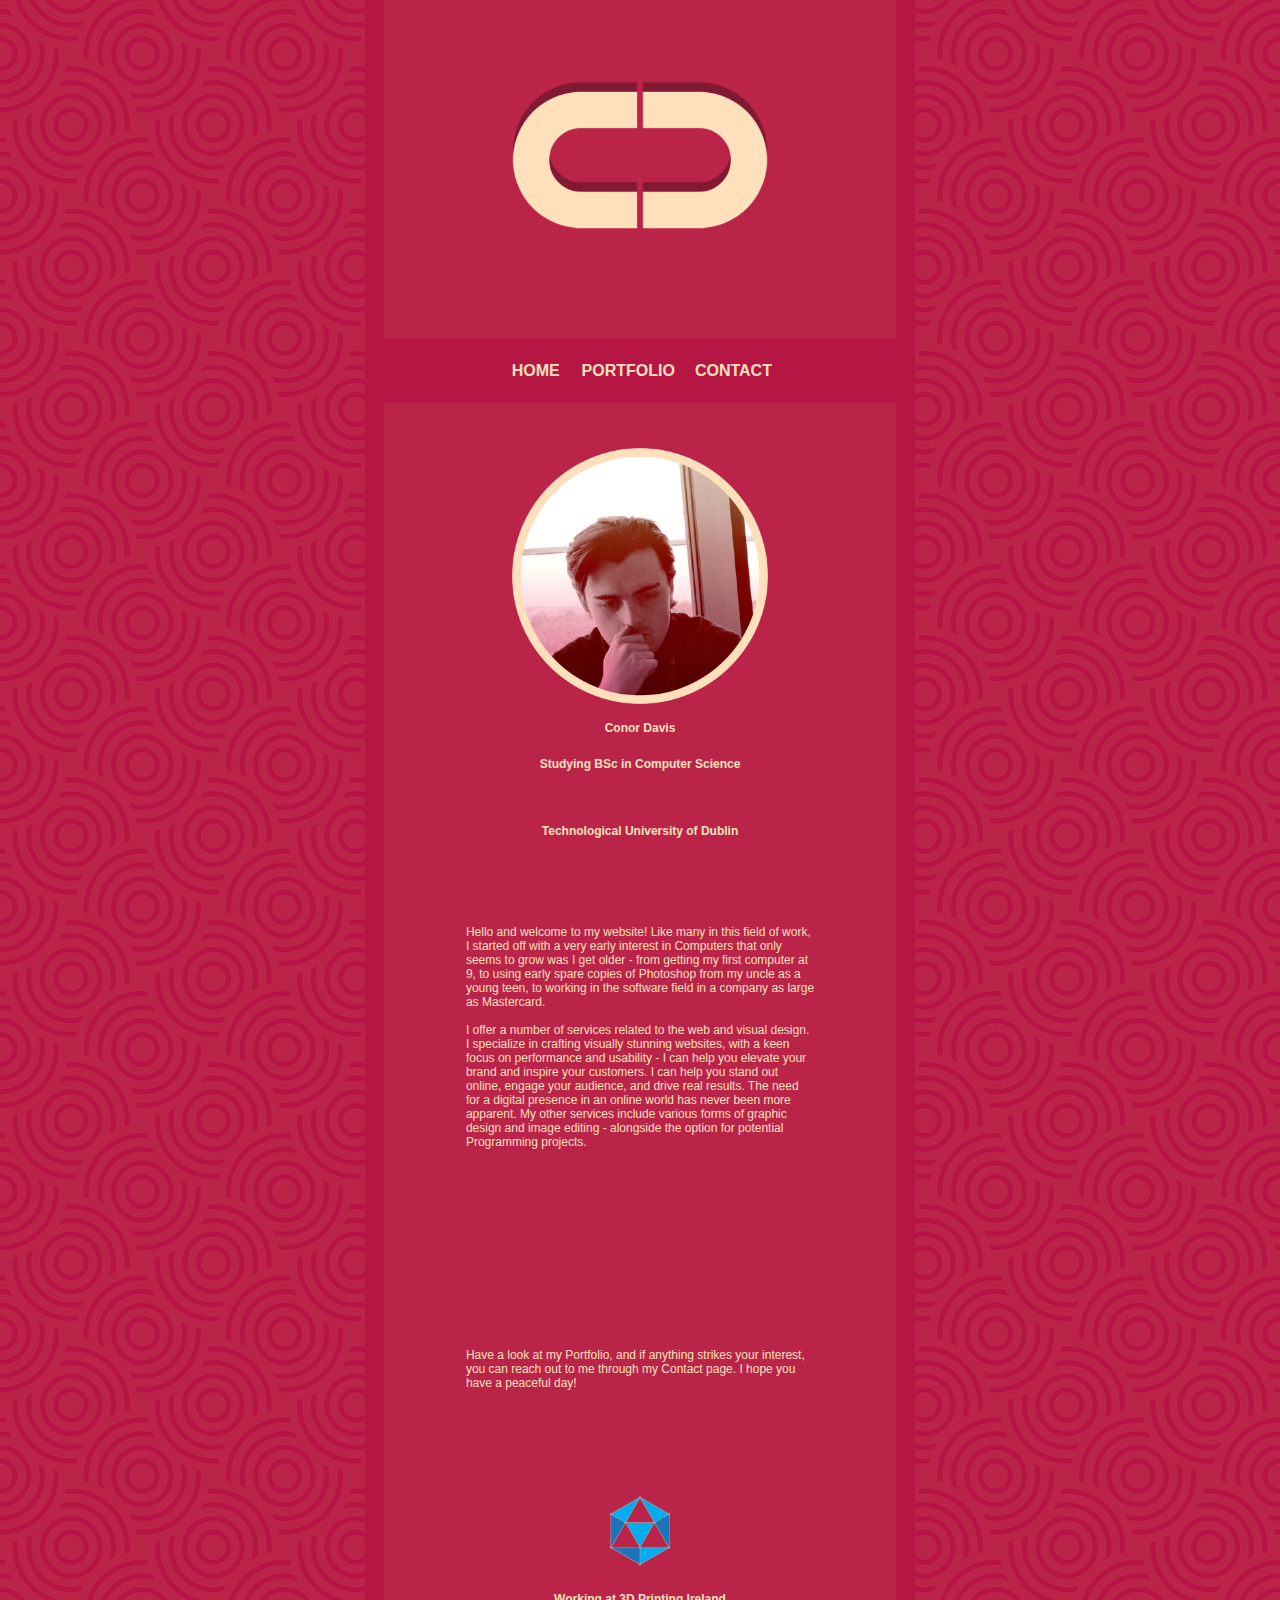
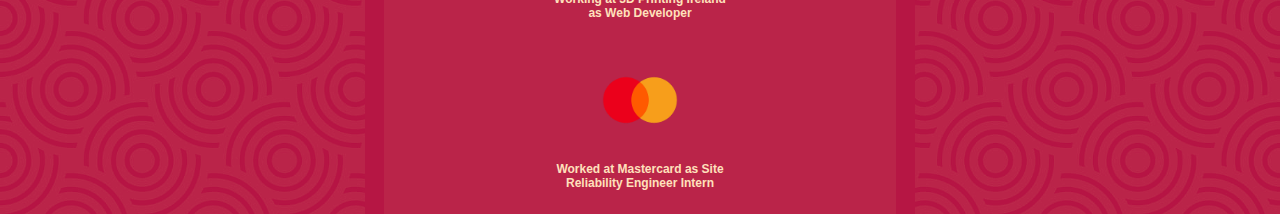
==== index.html @ d5c48a50 "Add files via upload" ====
<!DOCTYPE html>
<!-- English -->
<html lang="en">
<head>
  <!-- Settings -->
  <meta charset="UTF-8">
  <meta name="viewport" content="width=device-width, initial-scale=1.0">
  <link rel="stylesheet" href="settings/styling.css">
  <title>Conor Davis - Web Work & Design</title>
</head>
<body>
  <!-- Main Section -->
  <div class="container">
    <!-- Website Wide -->
    <!-- Logo -->
    <div class="logo"><img src="files/logo.png" alt="image"></div>
    <!-- Menu -->
    <div class="menu">
      <!-- index.html -->
      <h2><a href="index.html">HOME</a></h2>
      <!-- portfolio.html -->
      <h2><a href="portfolio.html">PORTFOLIO</a></h2>
      <!-- contact.html-->
      <h2><a href="contact.html">CONTACT</a></h2>
    </div>
    <!-- Page Specific-->
    <!-- Personal Image & Blurb -->
    <div id="intro">
      <img src="files/personal-photo.png" alt="image">
      <h3>Conor Davis</h3>
      <h3>Studying BSc in Computer Science</h3><br><h3>Technological University of Dublin</h3>
      <p>Hello and welcome to my website! Like many in this field of work, I started off with a very early interest in Computers that only seems to grow was I get older - from getting my first computer at 9, to using early spare copies of Photoshop from my uncle as a young teen, to working in the software field in a company as large as Mastercard.<br><br>I offer a number of services related to the web and visual design. I specialize in crafting visually stunning websites, with a keen focus on performance and usability - I can help you elevate your brand and inspire your customers. I can help you stand out online, engage your audience, and drive real results. The need for a digital presence in an online world has never been more apparent. My other services include various forms of graphic design and image editing - alongside the option for potential Programming projects.</p>
      <br><br><p>Have a look at my Portfolio, and if anything strikes your interest, you can reach out to me through my Contact page. I hope you have a peaceful day!</p>
    </div>
    <!-- Current Work Experience -->
    <div id="workexp">
      <img src="files/3dprint.png" alt="image">
      <h3>Working at 3D Printing Ireland as Web Developer</h3>
      <br>
      <img src="files/mastercard.png" alt="image">
      <h3>Worked at Mastercard as Site Reliability Engineer Intern</h3>
    </div>
  </div>
  <!-- Section Ended -->
</body>
</html>
---- settings/styling.css ----
/* GLOBAL STYLING */
/* General */
body {
    font-family: 'Trebuchet MS', sans-serif;
    margin: 0;
    padding: 0;
    min-width:100vw;
    min-height:100vh;
    background-image: url("../files/background.png");
    background: repeat center/100% url("../files/background.png");
}
/* Main Container */
.container {
    max-width: 40%;
    min-height: 100%;
    margin: auto;
    background-color: #ba2449;
    border-left:1.5vw solid #b61644;
    border-right:1.5vw solid #b61644;
}
/* CD Logo */
.logo img {
    display: block;
    max-width: 25vw;
    margin-left: auto;
    margin-right: auto;
    text-align: center;
}
/* Navigation Bar */
.menu {
    display: flex;              
    justify-content: center;    
    align-items: center;    
    margin-bottom: 2vh;  
    margin-top: 2vh; 
    width: 100%; 
    background-color: #b61644;
}
/* Header 1 */
h1 {
    font-size: 2em;
    text-align: center;
    padding: 3%;
    color: #ffe0bc;
}
/* Header 2 */
h2 {
    font-size: 1em;
    text-align: center;
    padding: 2%;
    color: #ffe0bc;
}
/* Header 3 */
h3 {
    font-size: 0.75em;
    text-align: center;
    padding: 1%;
    color: #ffe0bc;
}
/* Paragraph */
p {
    font-family: 'Trebuchet MS', sans-serif;
    font-size: 0.75em;
    text-align: left;
    margin: 8%;
    padding: 8%;
    color: #ffe0bc;
}
/* Links */
a {
    text-align: center;
    margin-left: 3%;
    margin-right: 3%;
    text-decoration: none;
    color: #ffe0bc;
}
/* Link Formatting */
a:link {
    text-decoration: none;
    color: #ffe0bc;
}
/* Link Visited */
a:visited {
    text-decoration: none;
    color: #ffe0bc;
}
/* Link Hovering */
a:hover {
    text-decoration: none;
    color: #e91c56;
}
/* Link Active */
a:active {
    text-decoration: none;
    color: #b61644;
}
/* Page Specific */
/* index.html */
/* Introduction */
#intro {
    margin-top: 5vh;
    display: block;
    margin-left: auto;
    margin-right: auto;
    text-align: center;
}
/* Personal Photo */
#intro img {
    text-align: left;
    display: block;
    width: 20vw;
    margin-left: auto;
    margin-right: auto;
}
/* Work Experience */
#workexp {
    display: block;
    width: 15vw;
    margin-left: auto;
    margin-right: auto;
    text-align: center;
    padding: 2%;
}
/* Work Experience Logos */
#workexp img {
    display: block;
    width: 50%;
    margin-left: auto;
    margin-right: auto;
    text-align: center;
}
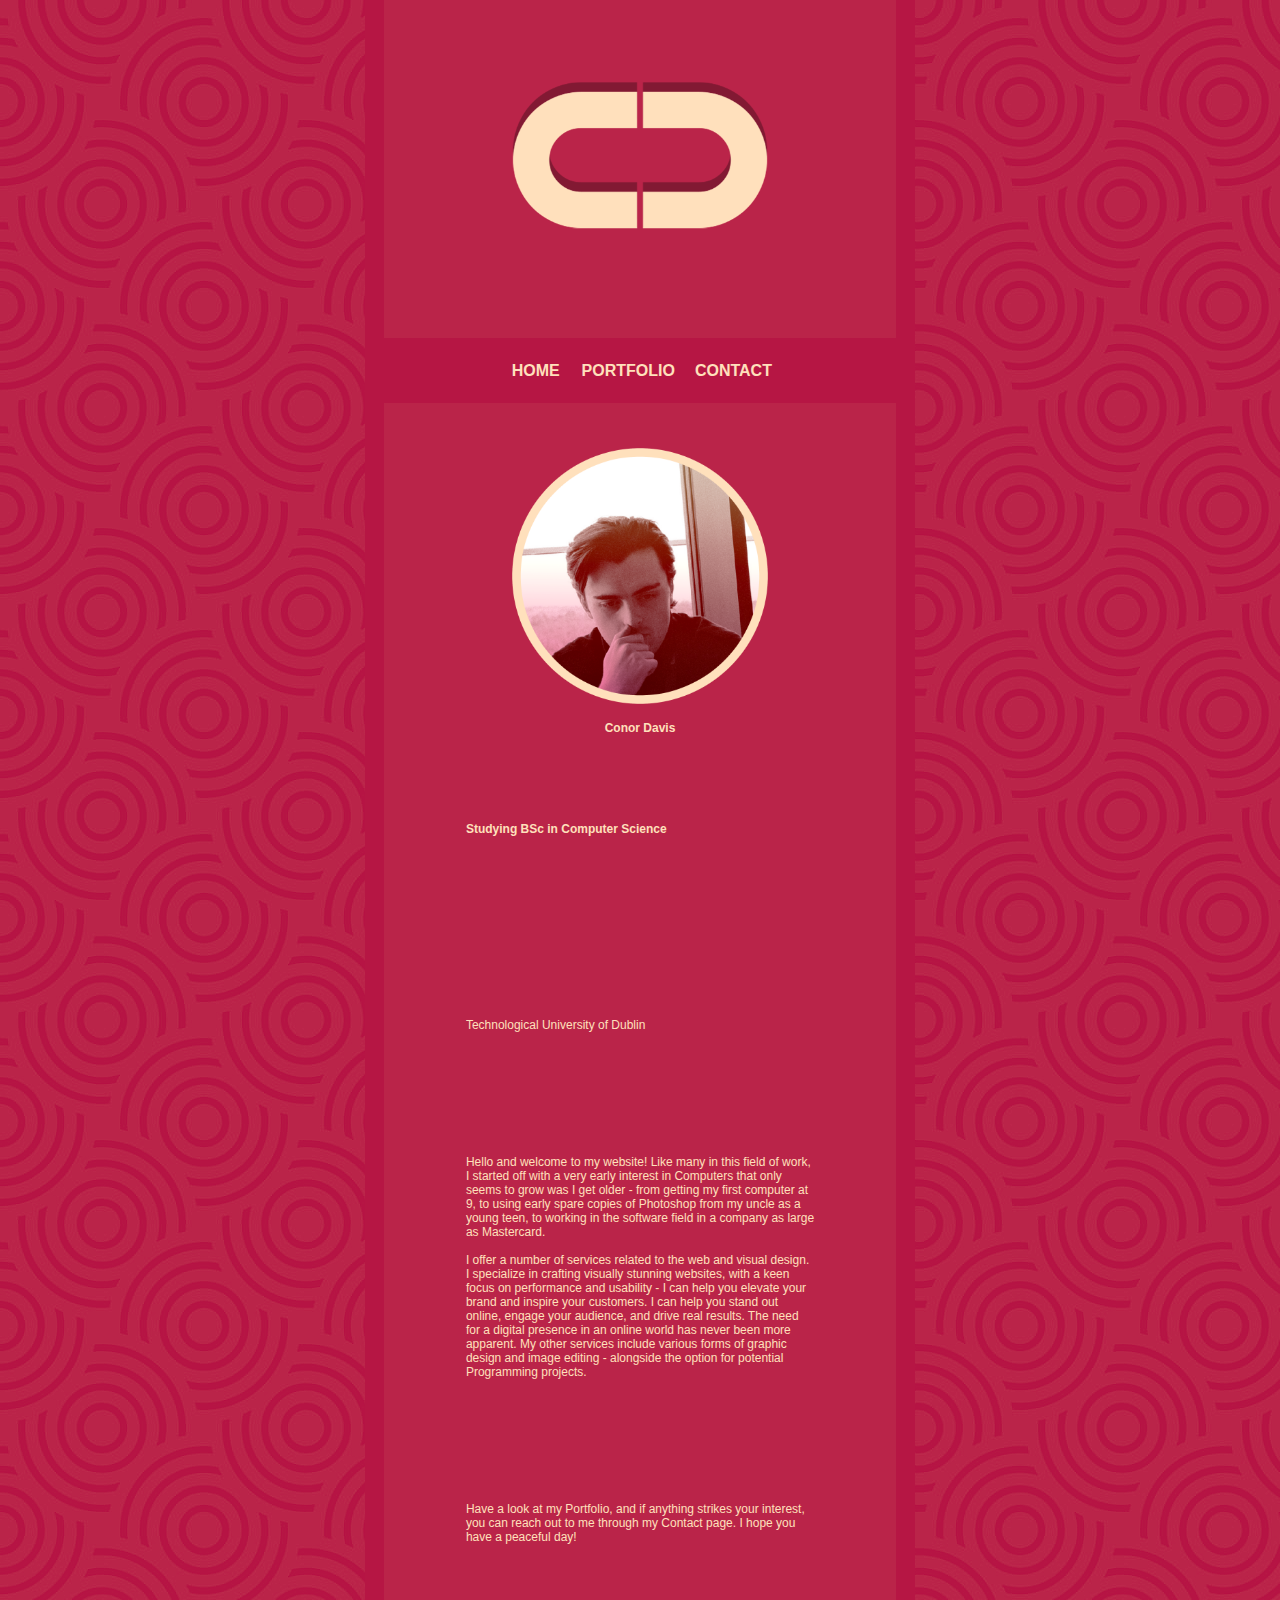
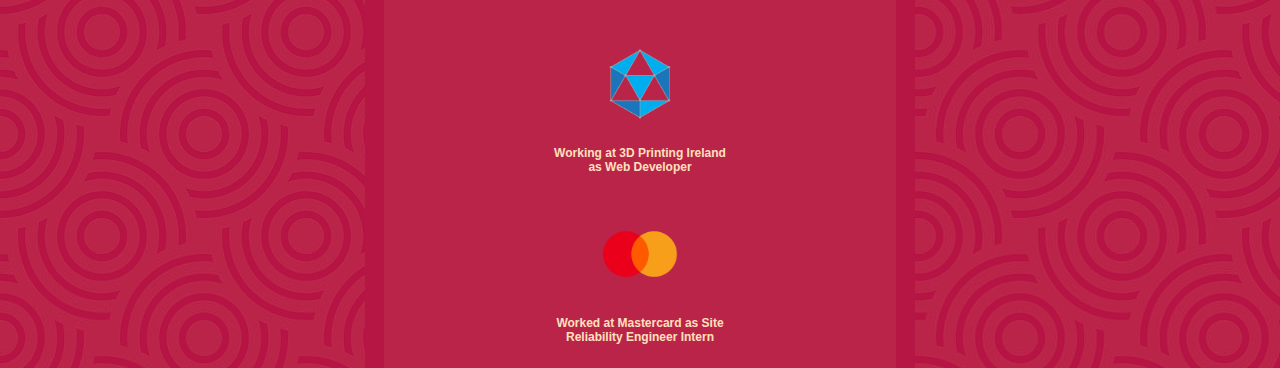
==== commit cfe6182c: "Add files via upload" ====
--- a/index.html
+++ b/index.html
@@ -28,9 +28,9 @@
     <div id="intro">
       <img src="files/personal-photo.png" alt="image">
       <h3>Conor Davis</h3>
-      <h3>Studying BSc in Computer Science</h3><br><h3>Technological University of Dublin</h3>
+      <b><p>Studying BSc in Computer Science</p></b><br><p>Technological University of Dublin</p>
       <p>Hello and welcome to my website! Like many in this field of work, I started off with a very early interest in Computers that only seems to grow was I get older - from getting my first computer at 9, to using early spare copies of Photoshop from my uncle as a young teen, to working in the software field in a company as large as Mastercard.<br><br>I offer a number of services related to the web and visual design. I specialize in crafting visually stunning websites, with a keen focus on performance and usability - I can help you elevate your brand and inspire your customers. I can help you stand out online, engage your audience, and drive real results. The need for a digital presence in an online world has never been more apparent. My other services include various forms of graphic design and image editing - alongside the option for potential Programming projects.</p>
-      <br><br><p>Have a look at my Portfolio, and if anything strikes your interest, you can reach out to me through my Contact page. I hope you have a peaceful day!</p>
+      <p>Have a look at my Portfolio, and if anything strikes your interest, you can reach out to me through my Contact page. I hope you have a peaceful day!</p>
     </div>
     <!-- Current Work Experience -->
     <div id="workexp">
--- a/settings/styling.css
+++ b/settings/styling.css
@@ -7,7 +7,7 @@
     min-width:100vw;
     min-height:100vh;
     background-image: url("../files/background.png");
-    background: repeat center/100% url("../files/background.png");
+    background-repeat: repeat;
 }
 /* Main Container */
 .container {
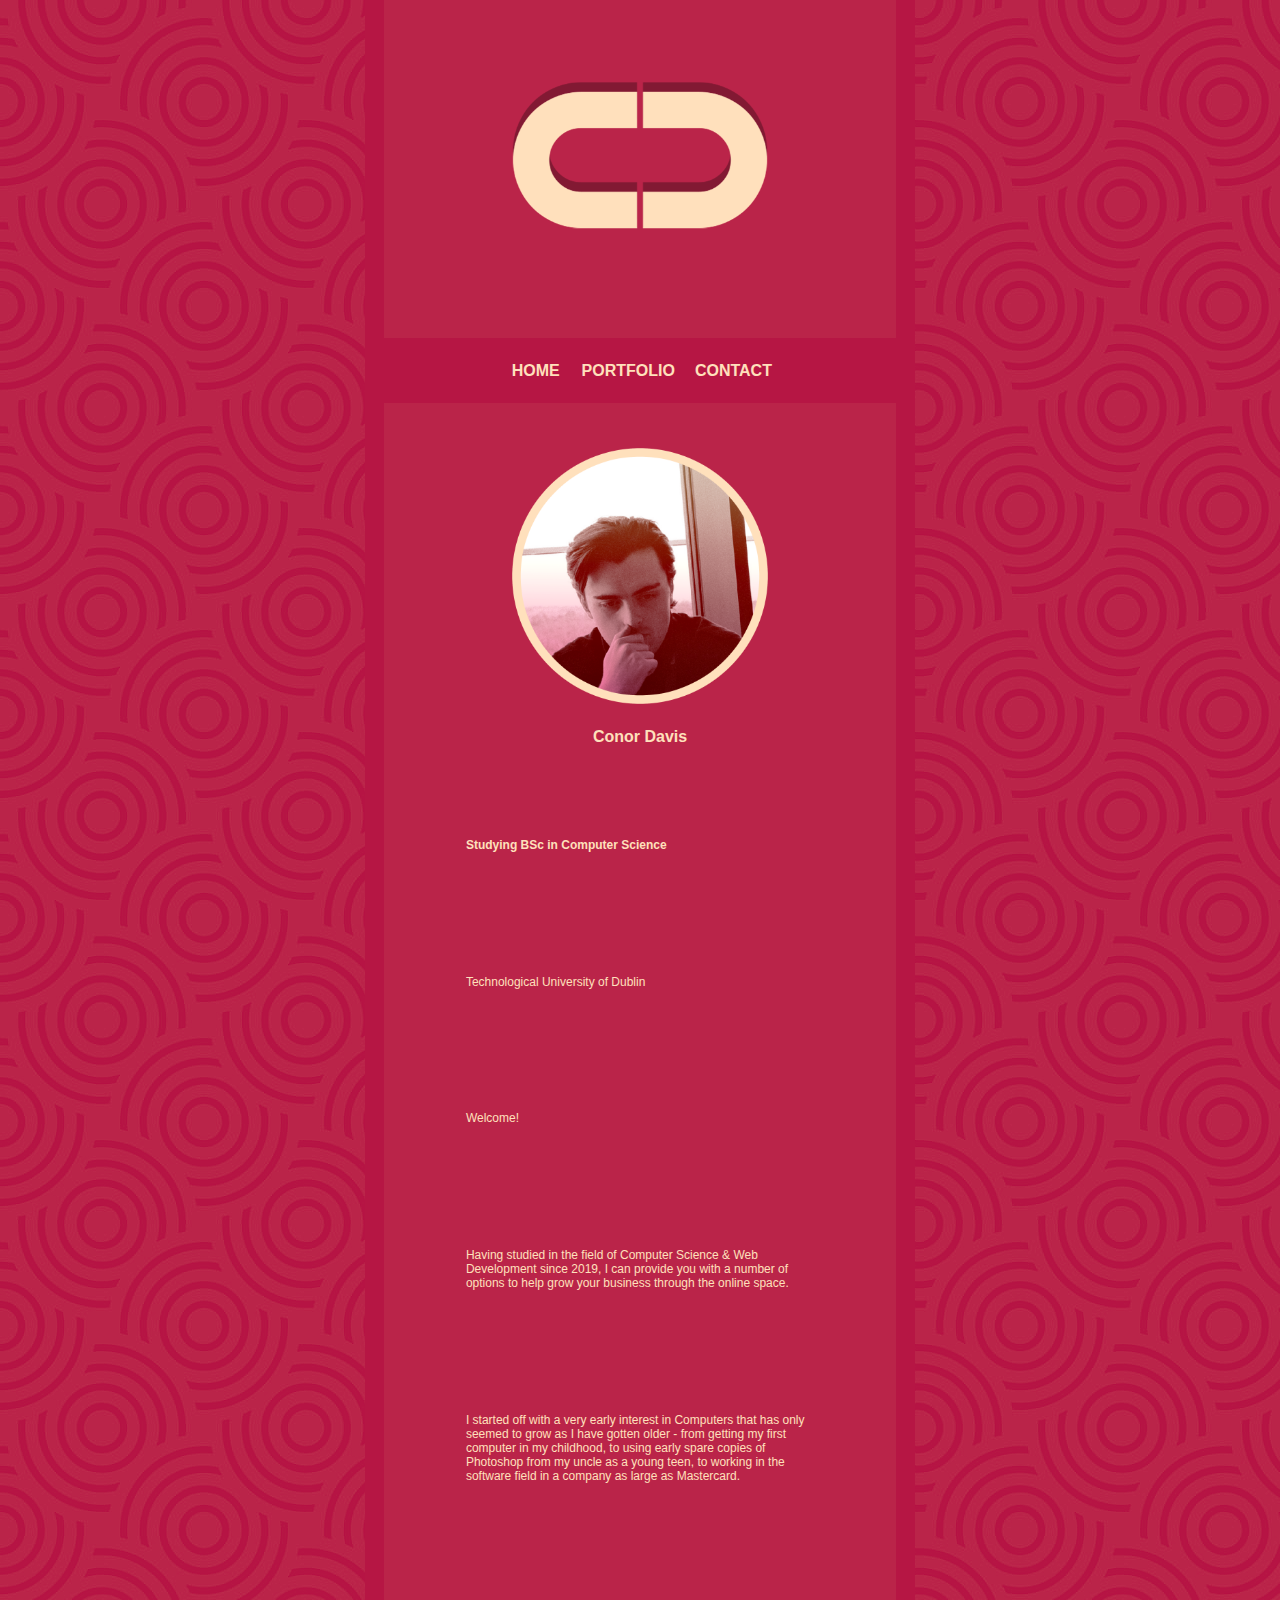
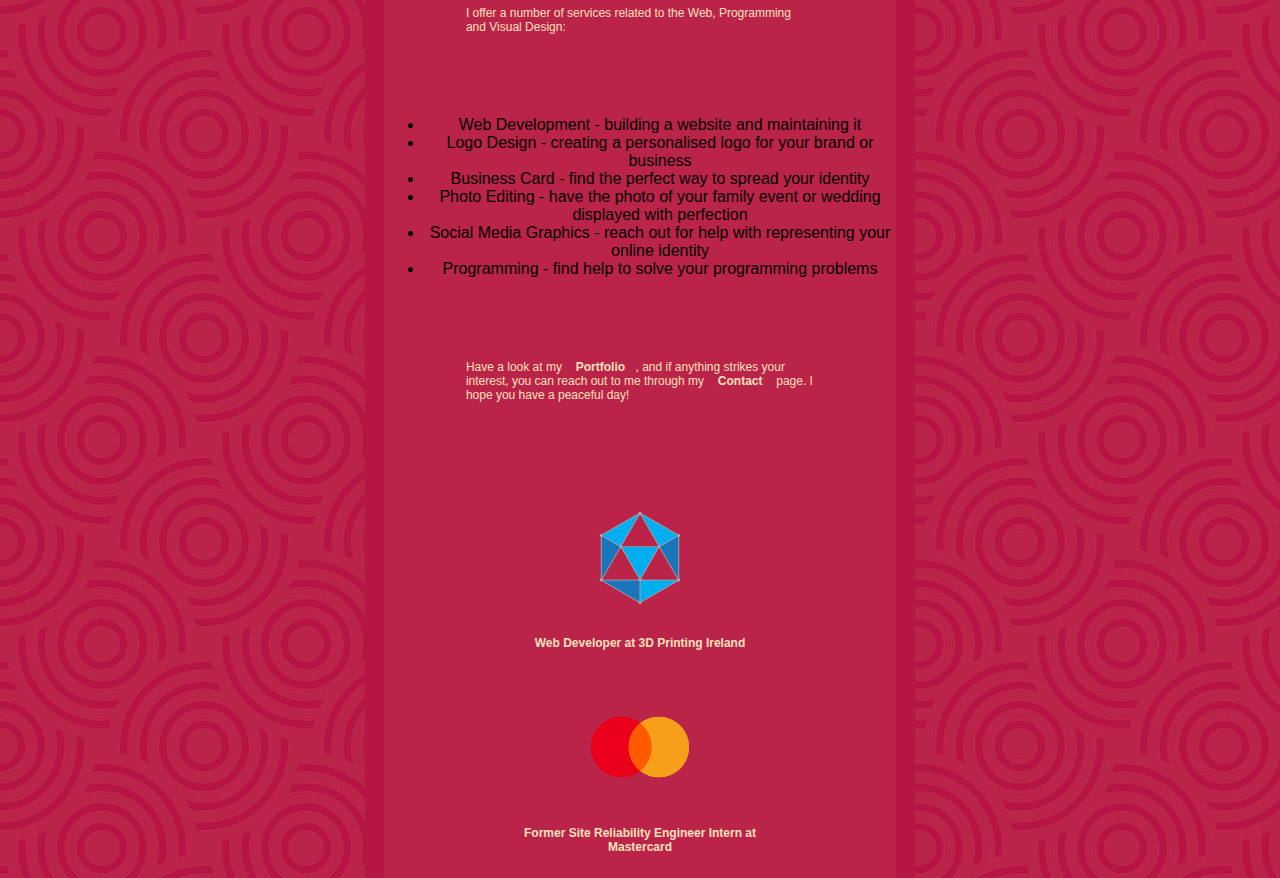
==== commit b59c4efb: "Add files via upload" ====
--- a/index.html
+++ b/index.html
@@ -27,18 +27,30 @@
     <!-- Personal Image & Blurb -->
     <div id="intro">
       <img src="files/personal-photo.png" alt="image">
-      <h3>Conor Davis</h3>
-      <b><p>Studying BSc in Computer Science</p></b><br><p>Technological University of Dublin</p>
-      <p>Hello and welcome to my website! Like many in this field of work, I started off with a very early interest in Computers that only seems to grow was I get older - from getting my first computer at 9, to using early spare copies of Photoshop from my uncle as a young teen, to working in the software field in a company as large as Mastercard.<br><br>I offer a number of services related to the web and visual design. I specialize in crafting visually stunning websites, with a keen focus on performance and usability - I can help you elevate your brand and inspire your customers. I can help you stand out online, engage your audience, and drive real results. The need for a digital presence in an online world has never been more apparent. My other services include various forms of graphic design and image editing - alongside the option for potential Programming projects.</p>
-      <p>Have a look at my Portfolio, and if anything strikes your interest, you can reach out to me through my Contact page. I hope you have a peaceful day!</p>
+      <h2>Conor Davis</h2>
+      <p><b>Studying BSc in Computer Science</b></p>
+      <p>Technological University of Dublin</p>
+      <p>Welcome!</p>
+      <p>Having studied in the field of Computer Science & Web Development since 2019, I can provide you with a number of options to help grow your business through the online space.</p>
+      <p>I started off with a very early interest in Computers that has only seemed to grow as I have gotten older - from getting my first computer in my childhood, to using early spare copies of Photoshop from my uncle as a young teen, to working in the software field in a company as large as Mastercard.</p>
+      <p>I offer a number of services related to the Web, Programming and Visual Design:</p>
+      <ul>
+        <li>Web Development - building a website and maintaining it</li>
+        <li>Logo Design - creating a personalised logo for your brand or business</li>
+        <li>Business Card - find the perfect way to spread your identity</li>
+        <li>Photo Editing - have the photo of your family event or wedding displayed with perfection</li>
+        <li>Social Media Graphics - reach out for help with representing your online identity</li>
+        <li>Programming - find help to solve your programming problems</li>
+      </ul>
+      <p>Have a look at my <a href="portfolio.html"><b>Portfolio</b></a>, and if anything strikes your interest, you can reach out to me through my <a href="contact.html"><b>Contact</b></a> page. I hope you have a peaceful day!</p>
     </div>
     <!-- Current Work Experience -->
     <div id="workexp">
       <img src="files/3dprint.png" alt="image">
-      <h3>Working at 3D Printing Ireland as Web Developer</h3>
+      <h3>Web Developer at <b>3D Printing Ireland</b></h3>
       <br>
       <img src="files/mastercard.png" alt="image">
-      <h3>Worked at Mastercard as Site Reliability Engineer Intern</h3>
+      <h3>Former Site Reliability Engineer Intern at <b>Mastercard</b></h3>
     </div>
   </div>
   <!-- Section Ended -->
--- a/settings/styling.css
+++ b/settings/styling.css
@@ -111,11 +111,12 @@
     width: 20vw;
     margin-left: auto;
     margin-right: auto;
+    margin-top: 3vh;
 }
 /* Work Experience */
 #workexp {
     display: block;
-    width: 15vw;
+    width: 20vw;
     margin-left: auto;
     margin-right: auto;
     text-align: center;
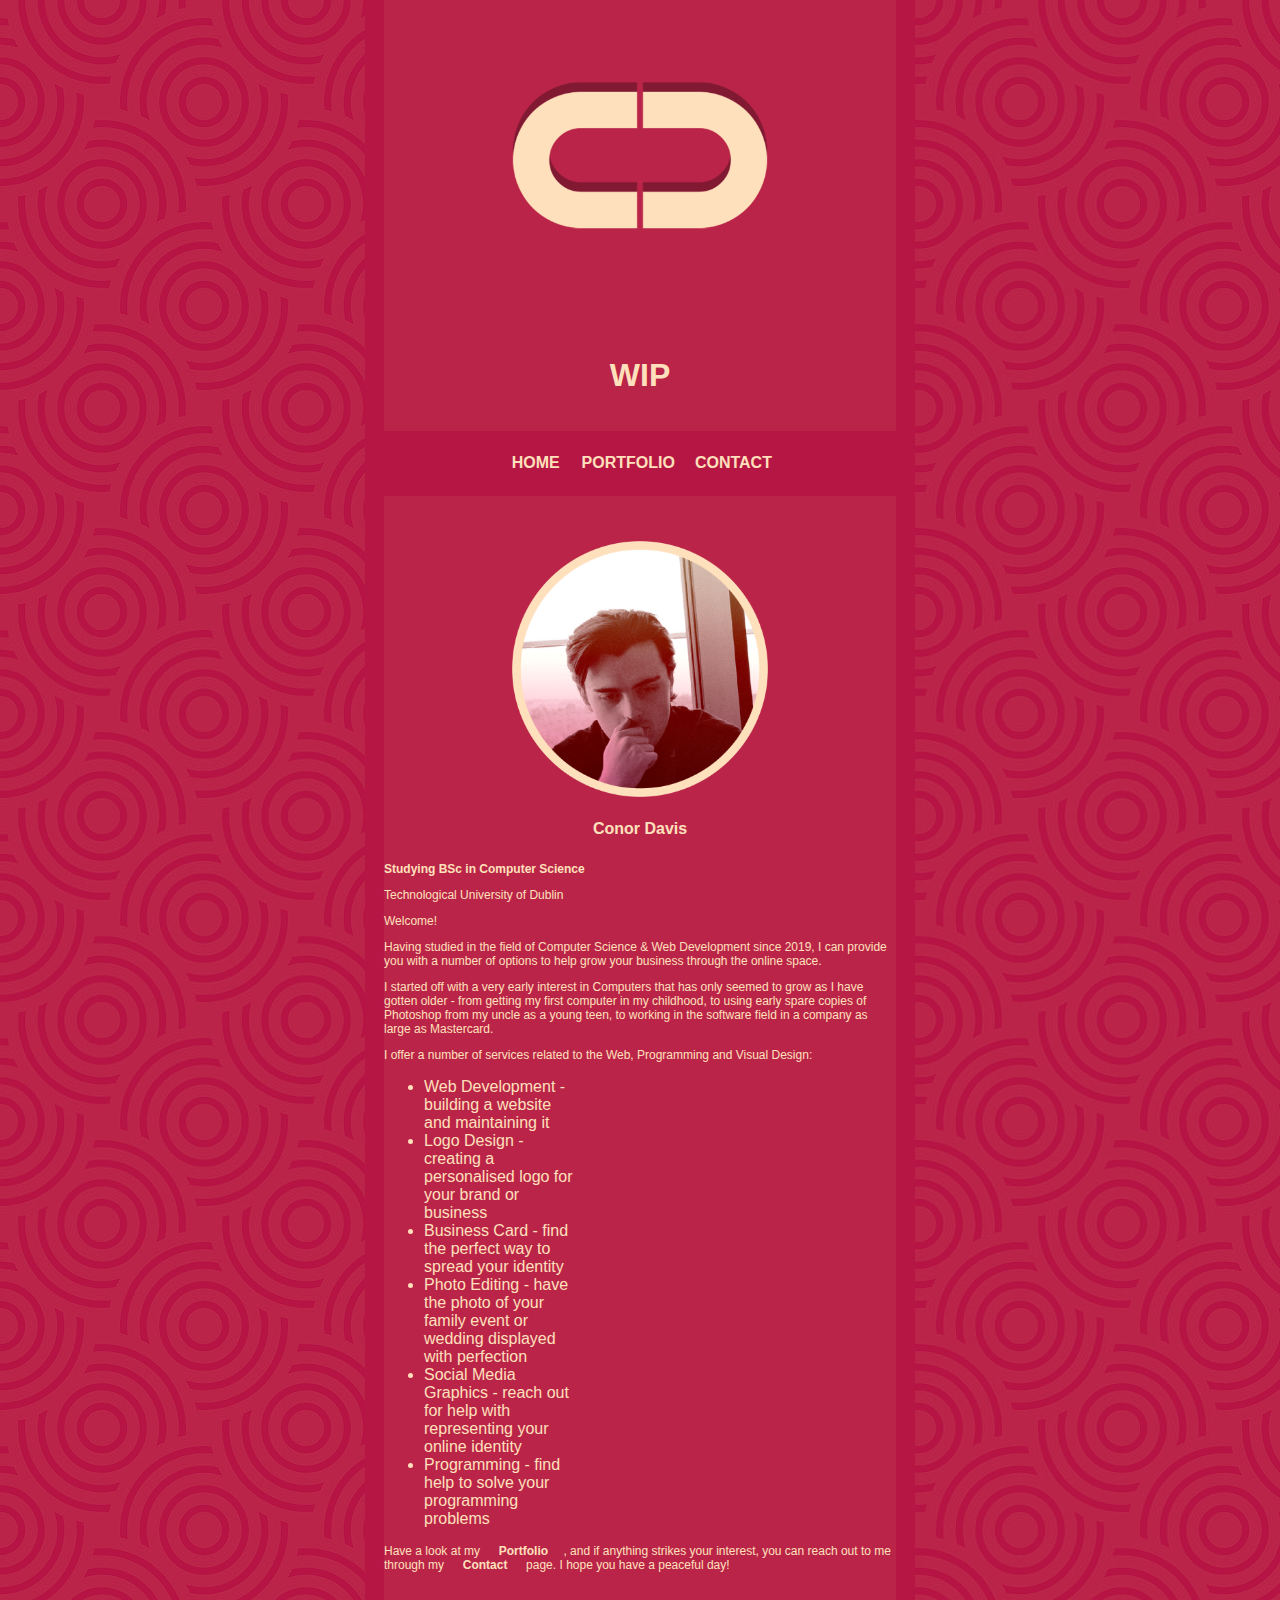
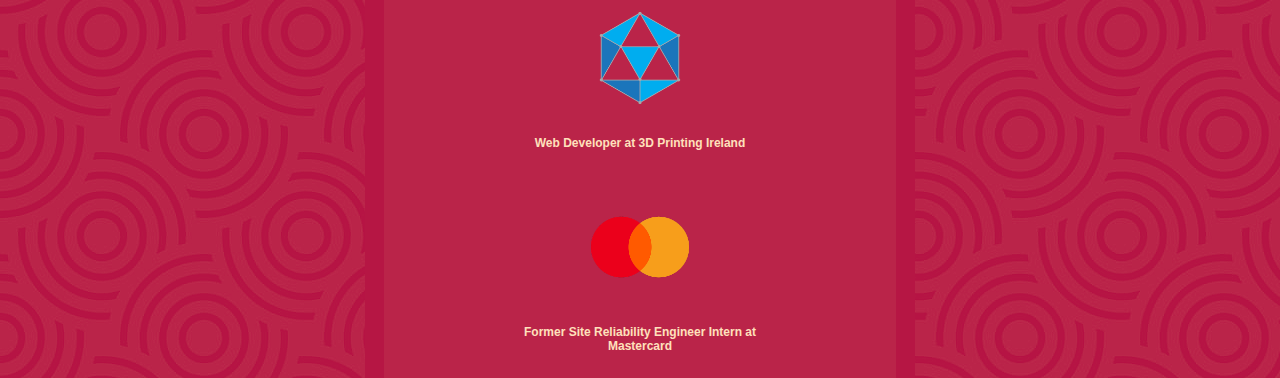
==== commit 7c281fcd: "Add files via upload" ====
--- a/index.html
+++ b/index.html
@@ -14,6 +14,7 @@
     <!-- Website Wide -->
     <!-- Logo -->
     <div class="logo"><img src="files/logo.png" alt="image"></div>
+    <h1>WIP</h1>
     <!-- Menu -->
     <div class="menu">
       <!-- index.html -->
--- a/settings/styling.css
+++ b/settings/styling.css
@@ -62,8 +62,15 @@
     font-family: 'Trebuchet MS', sans-serif;
     font-size: 0.75em;
     text-align: left;
-    margin: 8%;
-    padding: 8%;
+    color: #ffe0bc;
+}
+ul {
+    text-align: left;
+    color: #ffe0bc;
+    max-width: 30%;
+}
+li {
+    text-align: left;
     color: #ffe0bc;
 }
 /* Links */
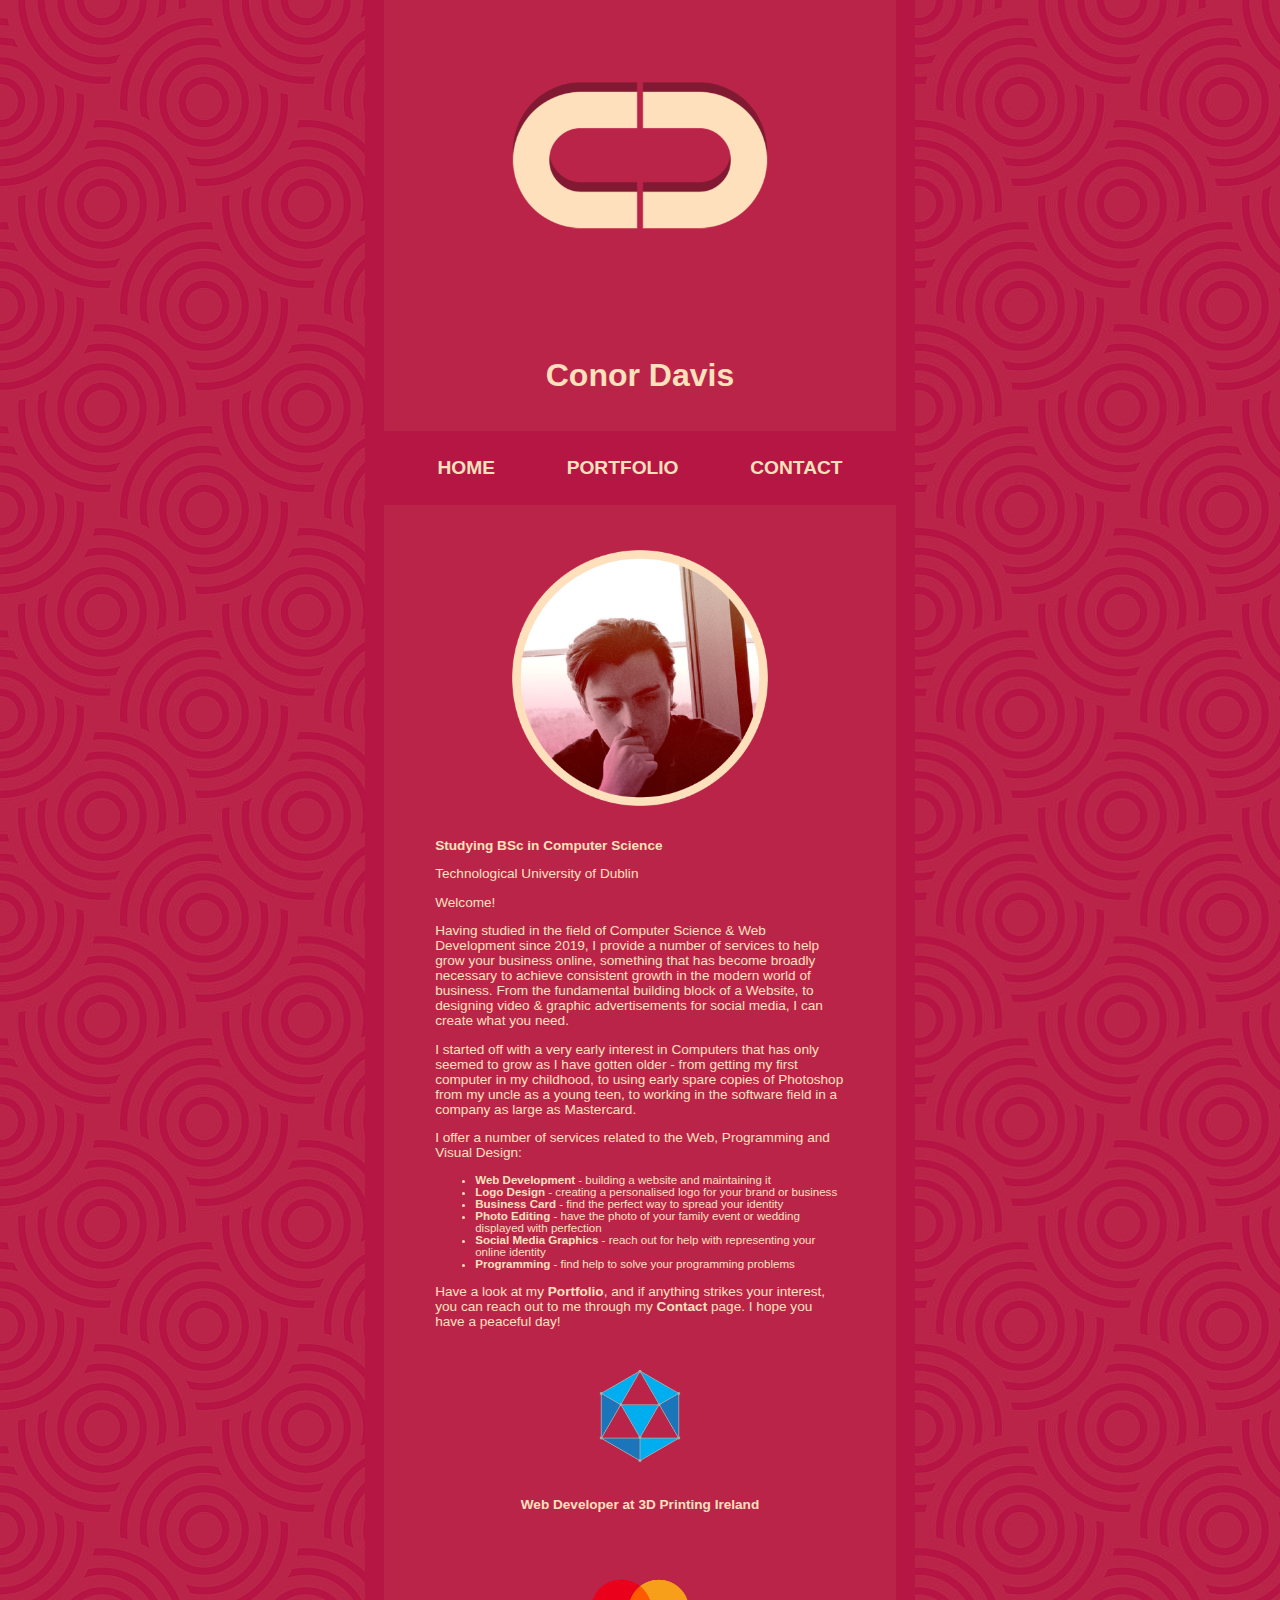
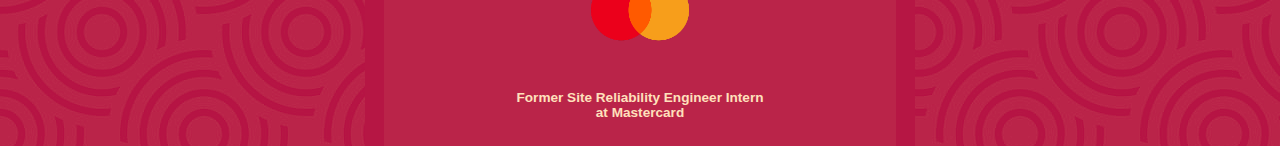
==== commit 2b1abdf4: "Add files via upload" ====
--- a/index.html
+++ b/index.html
@@ -14,7 +14,8 @@
     <!-- Website Wide -->
     <!-- Logo -->
     <div class="logo"><img src="files/logo.png" alt="image"></div>
-    <h1>WIP</h1>
+    <!-- Upper Menu -->
+    <div class="menu-name"><h1>Conor Davis</h1></div>
     <!-- Menu -->
     <div class="menu">
       <!-- index.html -->
@@ -27,21 +28,20 @@
     <!-- Page Specific-->
     <!-- Personal Image & Blurb -->
     <div id="intro">
-      <img src="files/personal-photo.png" alt="image">
-      <h2>Conor Davis</h2>
+      <img src="files/personal-photo.png" alt="image"><br>
       <p><b>Studying BSc in Computer Science</b></p>
       <p>Technological University of Dublin</p>
       <p>Welcome!</p>
-      <p>Having studied in the field of Computer Science & Web Development since 2019, I can provide you with a number of options to help grow your business through the online space.</p>
+      <p>Having studied in the field of Computer Science & Web Development since 2019, I provide a number of services to help grow your business online, something that has become broadly necessary to achieve consistent growth in the modern world of business. From the fundamental building block of a Website, to designing video & graphic advertisements for social media, I can create what you need.</p>
       <p>I started off with a very early interest in Computers that has only seemed to grow as I have gotten older - from getting my first computer in my childhood, to using early spare copies of Photoshop from my uncle as a young teen, to working in the software field in a company as large as Mastercard.</p>
       <p>I offer a number of services related to the Web, Programming and Visual Design:</p>
       <ul>
-        <li>Web Development - building a website and maintaining it</li>
-        <li>Logo Design - creating a personalised logo for your brand or business</li>
-        <li>Business Card - find the perfect way to spread your identity</li>
-        <li>Photo Editing - have the photo of your family event or wedding displayed with perfection</li>
-        <li>Social Media Graphics - reach out for help with representing your online identity</li>
-        <li>Programming - find help to solve your programming problems</li>
+        <li><b>Web Development</b> - building a website and maintaining it</li>
+        <li><b>Logo Design</b> - creating a personalised logo for your brand or business</li>
+        <li><b>Business Card</b> - find the perfect way to spread your identity</li>
+        <li><b>Photo Editing</b> - have the photo of your family event or wedding displayed with perfection</li>
+        <li><b>Social Media Graphics</b> - reach out for help with representing your online identity</li>
+        <li><b>Programming</b> - find help to solve your programming problems</li>
       </ul>
       <p>Have a look at my <a href="portfolio.html"><b>Portfolio</b></a>, and if anything strikes your interest, you can reach out to me through my <a href="contact.html"><b>Contact</b></a> page. I hope you have a peaceful day!</p>
     </div>
--- a/settings/styling.css
+++ b/settings/styling.css
@@ -26,6 +26,16 @@
     margin-right: auto;
     text-align: center;
 }
+/* Title Name */
+.menu {
+    display: flex;              
+    justify-content: center;    
+    align-items: center;    
+    margin-bottom: 3vh;  
+    margin-top: 3vh; 
+    width: 100%; 
+    background-color: #992b4a;
+}
 /* Navigation Bar */
 .menu {
     display: flex;              
@@ -36,6 +46,10 @@
     width: 100%; 
     background-color: #b61644;
 }
+.menu h2 {
+    margin-left: 2vw;
+    margin-right: 2vw;
+}
 /* Header 1 */
 h1 {
     font-size: 2em;
@@ -45,14 +59,14 @@
 }
 /* Header 2 */
 h2 {
-    font-size: 1em;
+    font-size: 1.2em;
     text-align: center;
     padding: 2%;
     color: #ffe0bc;
 }
 /* Header 3 */
 h3 {
-    font-size: 0.75em;
+    font-size: 0.85em;
     text-align: center;
     padding: 1%;
     color: #ffe0bc;
@@ -60,24 +74,23 @@
 /* Paragraph */
 p {
     font-family: 'Trebuchet MS', sans-serif;
-    font-size: 0.75em;
+    font-size: 0.85em;
     text-align: left;
     color: #ffe0bc;
 }
 ul {
     text-align: left;
+    font-size: 0.85em;
     color: #ffe0bc;
-    max-width: 30%;
 }
 li {
     text-align: left;
+    font-size: 0.85em;
     color: #ffe0bc;
 }
 /* Links */
 a {
     text-align: center;
-    margin-left: 3%;
-    margin-right: 3%;
     text-decoration: none;
     color: #ffe0bc;
 }
@@ -106,6 +119,8 @@
 /* Introduction */
 #intro {
     margin-top: 5vh;
+    padding-left: 4vw;
+    padding-right: 4vw;
     display: block;
     margin-left: auto;
     margin-right: auto;
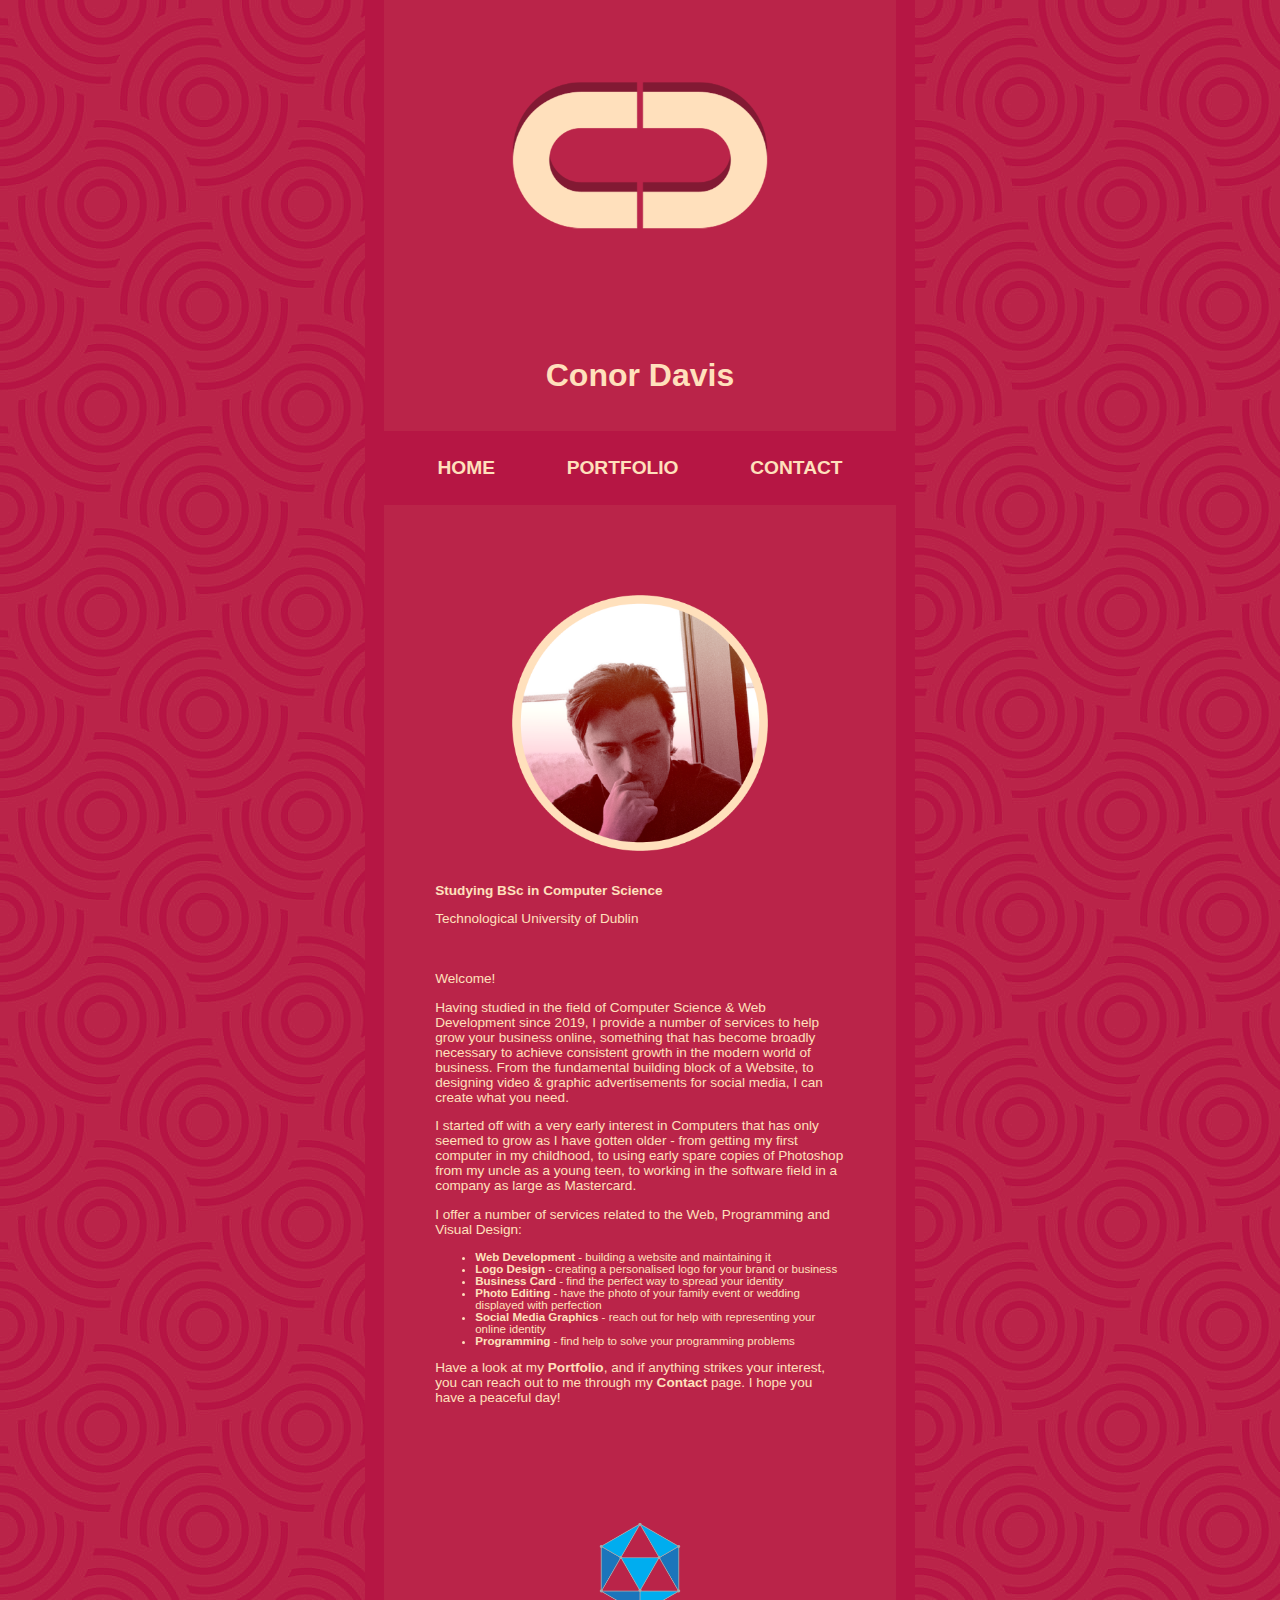
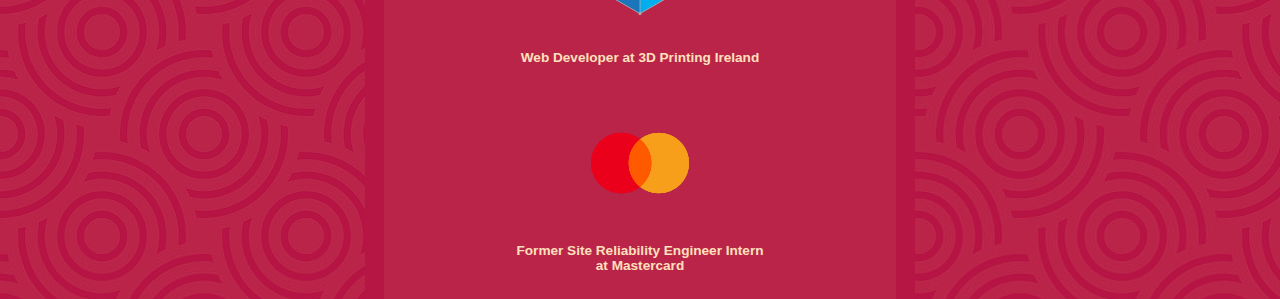
==== commit b80efe2f: "Add files via upload" ====
--- a/index.html
+++ b/index.html
@@ -28,9 +28,11 @@
     <!-- Page Specific-->
     <!-- Personal Image & Blurb -->
     <div id="intro">
-      <img src="files/personal-photo.png" alt="image"><br>
+      <img src="files/personal-photo.png" alt="image">
+      <br>
       <p><b>Studying BSc in Computer Science</b></p>
       <p>Technological University of Dublin</p>
+      <br>
       <p>Welcome!</p>
       <p>Having studied in the field of Computer Science & Web Development since 2019, I provide a number of services to help grow your business online, something that has become broadly necessary to achieve consistent growth in the modern world of business. From the fundamental building block of a Website, to designing video & graphic advertisements for social media, I can create what you need.</p>
       <p>I started off with a very early interest in Computers that has only seemed to grow as I have gotten older - from getting my first computer in my childhood, to using early spare copies of Photoshop from my uncle as a young teen, to working in the software field in a company as large as Mastercard.</p>
--- a/settings/styling.css
+++ b/settings/styling.css
@@ -34,7 +34,7 @@
     margin-bottom: 3vh;  
     margin-top: 3vh; 
     width: 100%; 
-    background-color: #992b4a;
+    background-color: #ffffff;
 }
 /* Navigation Bar */
 .menu {
@@ -118,7 +118,7 @@
 /* index.html */
 /* Introduction */
 #intro {
-    margin-top: 5vh;
+    margin-top: 10vh;
     padding-left: 4vw;
     padding-right: 4vw;
     display: block;
@@ -138,6 +138,7 @@
 /* Work Experience */
 #workexp {
     display: block;
+    margin-top: 10vh;
     width: 20vw;
     margin-left: auto;
     margin-right: auto;
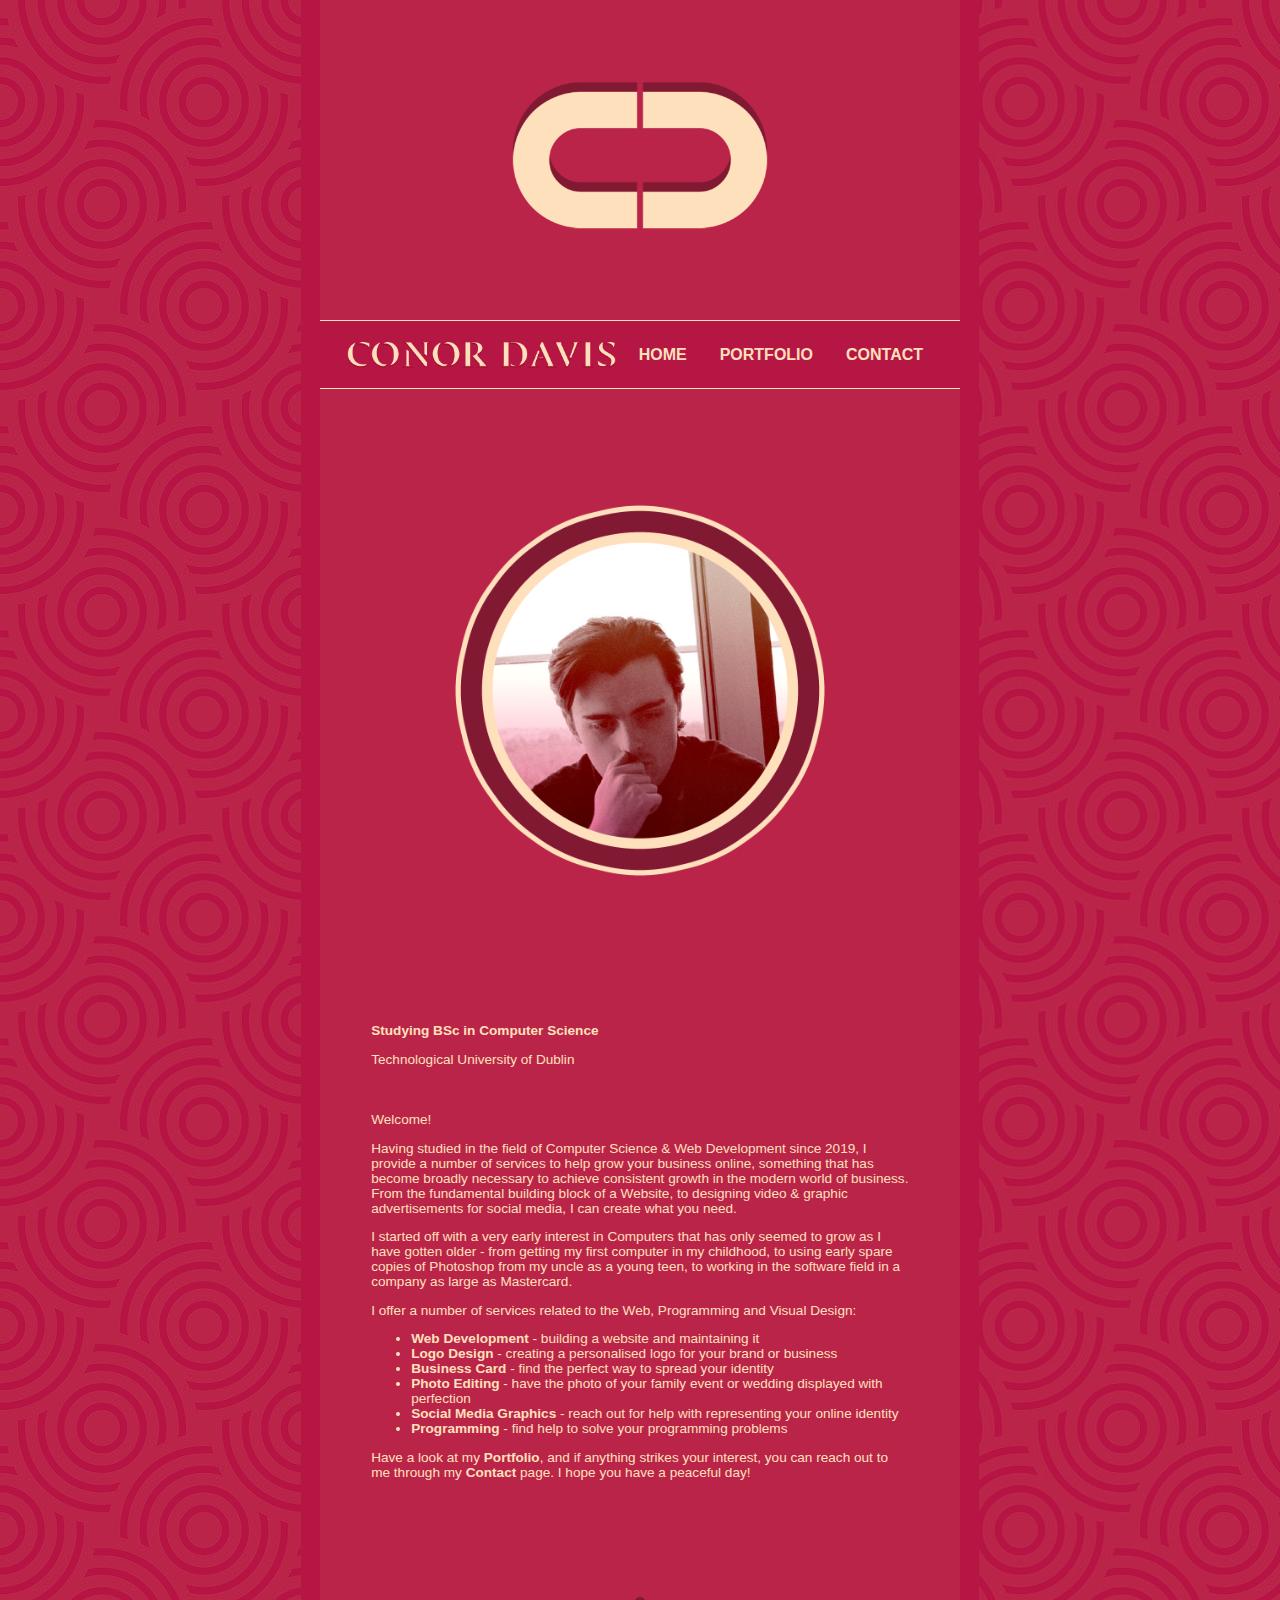
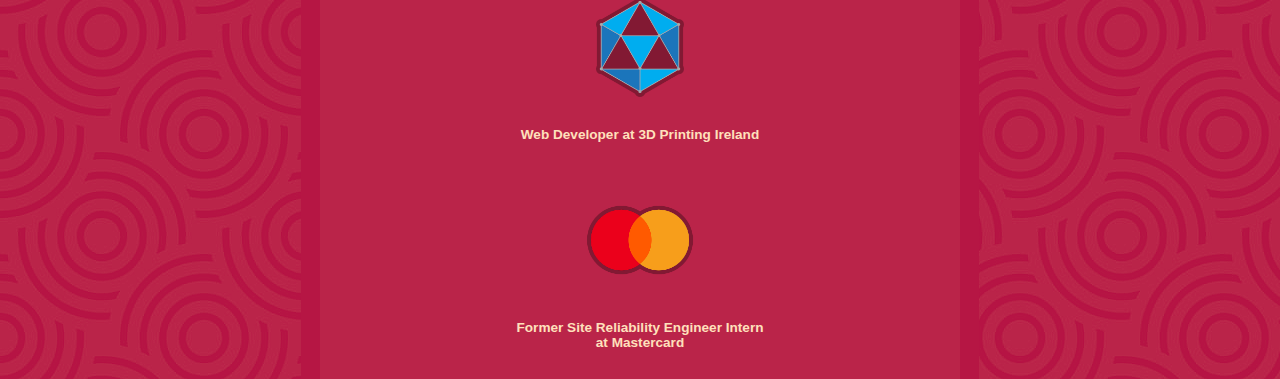
==== commit 889fdefb: "Add files via upload" ====
--- a/index.html
+++ b/index.html
@@ -14,17 +14,20 @@
     <!-- Website Wide -->
     <!-- Logo -->
     <div class="logo"><img src="files/logo.png" alt="image"></div>
-    <!-- Upper Menu -->
-    <div class="menu-name"><h1>Conor Davis</h1></div>
     <!-- Menu -->
+    <div class="menu-line"></div> <!-- Add this for the line -->
     <div class="menu">
+      <br>
+      <img src="files/name.png" alt="image">
       <!-- index.html -->
       <h2><a href="index.html">HOME</a></h2>
       <!-- portfolio.html -->
       <h2><a href="portfolio.html">PORTFOLIO</a></h2>
       <!-- contact.html-->
       <h2><a href="contact.html">CONTACT</a></h2>
+      <br>
     </div>
+    <div class="menu-line"></div> <!-- Add this for the line -->
     <!-- Page Specific-->
     <!-- Personal Image & Blurb -->
     <div id="intro">
--- a/settings/styling.css
+++ b/settings/styling.css
@@ -11,7 +11,7 @@
 }
 /* Main Container */
 .container {
-    max-width: 40%;
+    max-width: 50%;
     min-height: 100%;
     margin: auto;
     background-color: #ba2449;
@@ -26,30 +26,52 @@
     margin-right: auto;
     text-align: center;
 }
-/* Title Name */
-.menu {
-    display: flex;              
-    justify-content: center;    
-    align-items: center;    
-    margin-bottom: 3vh;  
-    margin-top: 3vh; 
-    width: 100%; 
-    background-color: #ffffff;
-}
 /* Navigation Bar */
 .menu {
-    display: flex;              
-    justify-content: center;    
-    align-items: center;    
-    margin-bottom: 2vh;  
-    margin-top: 2vh; 
-    width: 100%; 
+    display: flex;
+    align-items: center; /* Vertically aligns items */
+    justify-content: space-between; /* Separates logo and menu items completely */
+    flex-wrap: nowrap; /* Prevents wrapping of content */
+    width: 100%; /* Ensures the menu fits within the parent container */
+    max-width: 100%; /* Limits the width */
     background-color: #b61644;
+    padding: 0.5em 1em; /* Adds padding for better spacing */
+    box-sizing: border-box; /* Includes padding in the element's total width */
 }
+
+.menu img {
+    max-height: 3.2em; /* Scales the logo to fit with text size */
+    flex-shrink: 0; /* Prevents logo from shrinking */
+}
+
+.menu .menu-items {
+    display: flex; /* Aligns text buttons inline */
+    gap: 1em; /* Adds consistent space between the menu items */
+    margin-left: auto; /* Forces the menu items to align to the right */
+}
+
 .menu h2 {
-    margin-left: 2vw;
-    margin-right: 2vw;
+    margin: 0; /* Removes any default margin */
+    font-size: 1em; /* Adjusts font size if necessary */
+    white-space: nowrap; /* Keeps text on a single line */
 }
+
+.menu a {
+    text-decoration: none; /* Removes underline from links */
+    color: #ffe0bc; /* Text color */
+    display: inline-block; /* Ensures text buttons align properly */
+}
+/* Line Break Styling */
+.menu-line {
+    height: 1px; /* Thickness of the line */
+    background-color: #ffe0bc; /* Gold color */
+    width: 100%; /* Spans the full width of the menu container */
+    margin: auto; /* Adds spacing around the line */
+    display: block; /* Ensures the line is visible as a block element */
+}
+
+
+
 /* Header 1 */
 h1 {
     font-size: 2em;
@@ -85,7 +107,6 @@
 }
 li {
     text-align: left;
-    font-size: 0.85em;
     color: #ffe0bc;
 }
 /* Links */
@@ -107,12 +128,12 @@
 /* Link Hovering */
 a:hover {
     text-decoration: none;
-    color: #e91c56;
+    color: #821933;
 }
 /* Link Active */
 a:active {
     text-decoration: none;
-    color: #b61644;
+    color: #821933;
 }
 /* Page Specific */
 /* index.html */
@@ -130,10 +151,11 @@
 #intro img {
     text-align: left;
     display: block;
-    width: 20vw;
+    width: 33vw;
     margin-left: auto;
     margin-right: auto;
     margin-top: 3vh;
+    margin-bottom: 10vh;
 }
 /* Work Experience */
 #workexp {
@@ -153,3 +175,18 @@
     margin-right: auto;
     text-align: center;
 }
+/* Portfolio Menu */
+#portfolio-menu-selection {
+    display: block;
+    text-align: center;
+    background-color:#b61644;
+}
+
+/* Portfolio Banners */
+#portfolio-menu-selection img {
+    padding-top: 4vh;
+    padding-bottom: 4vh;
+    display: block;
+    width: 100%;
+
+}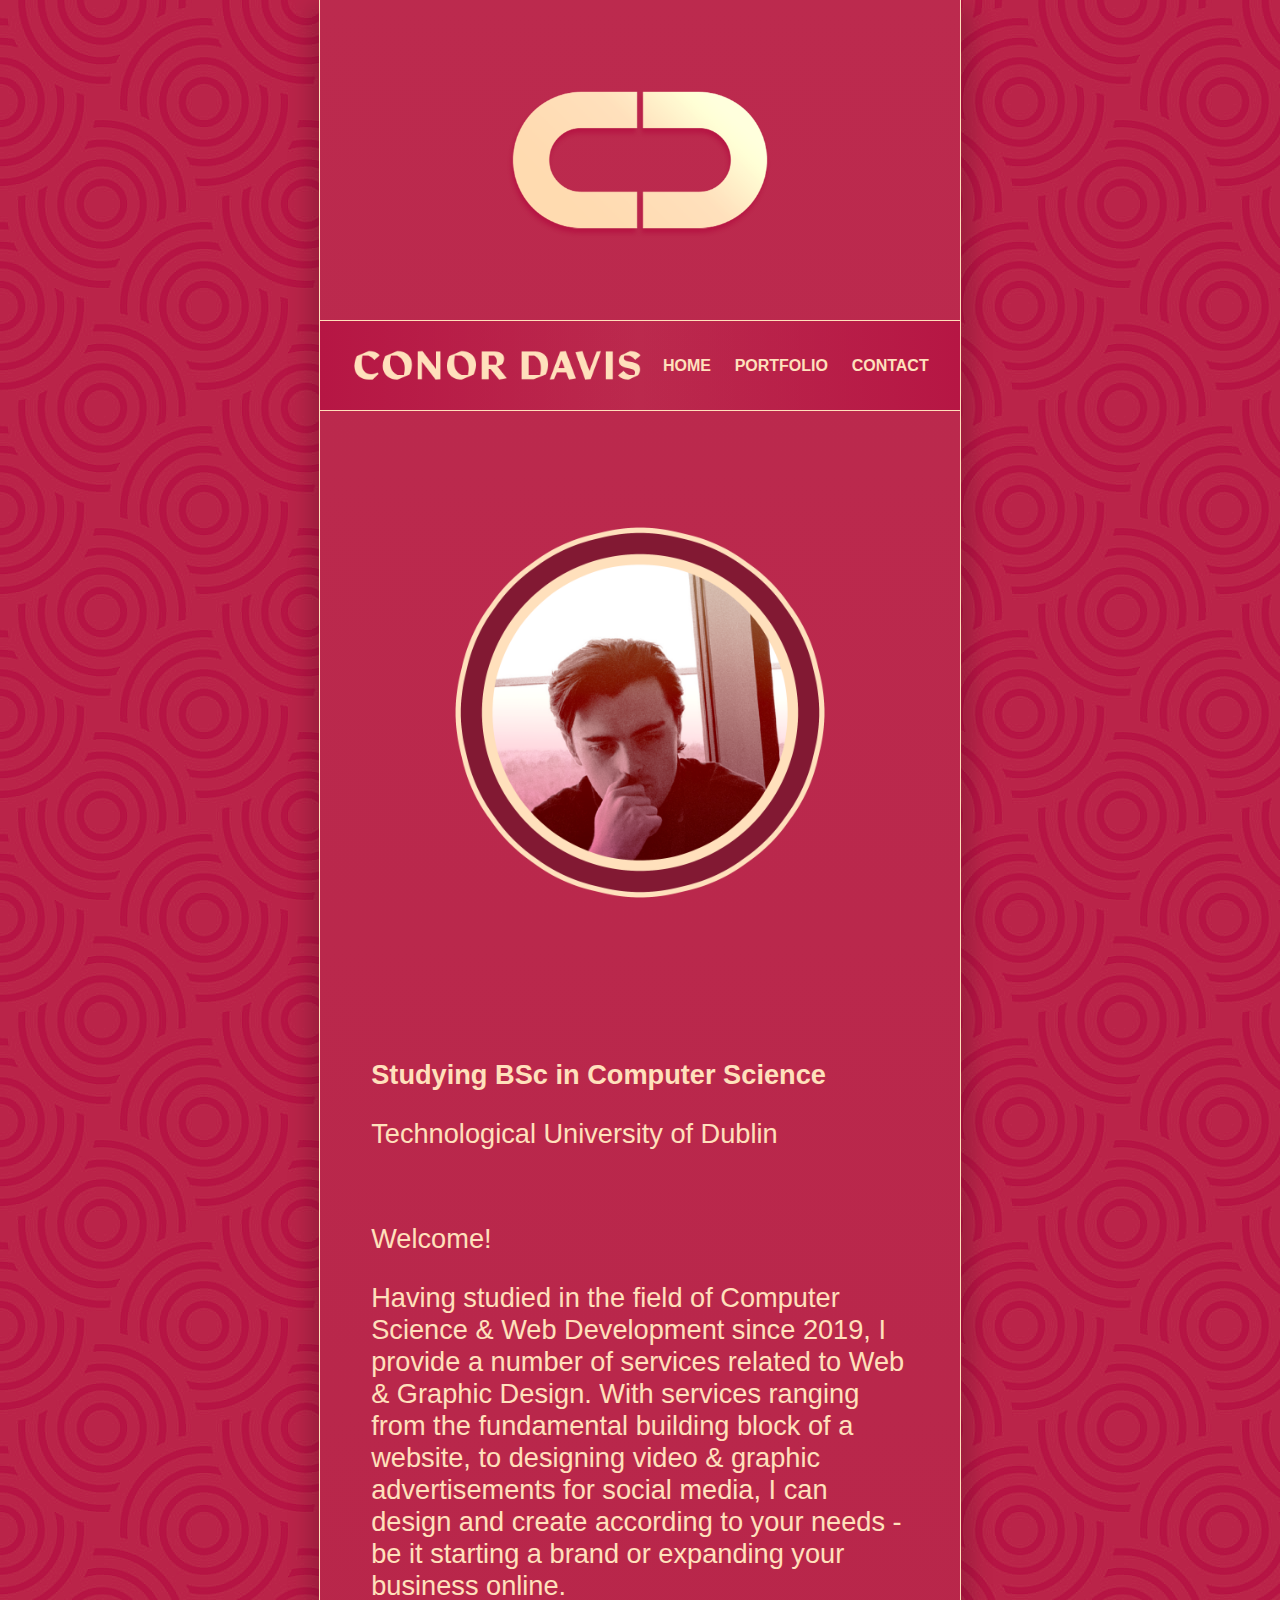
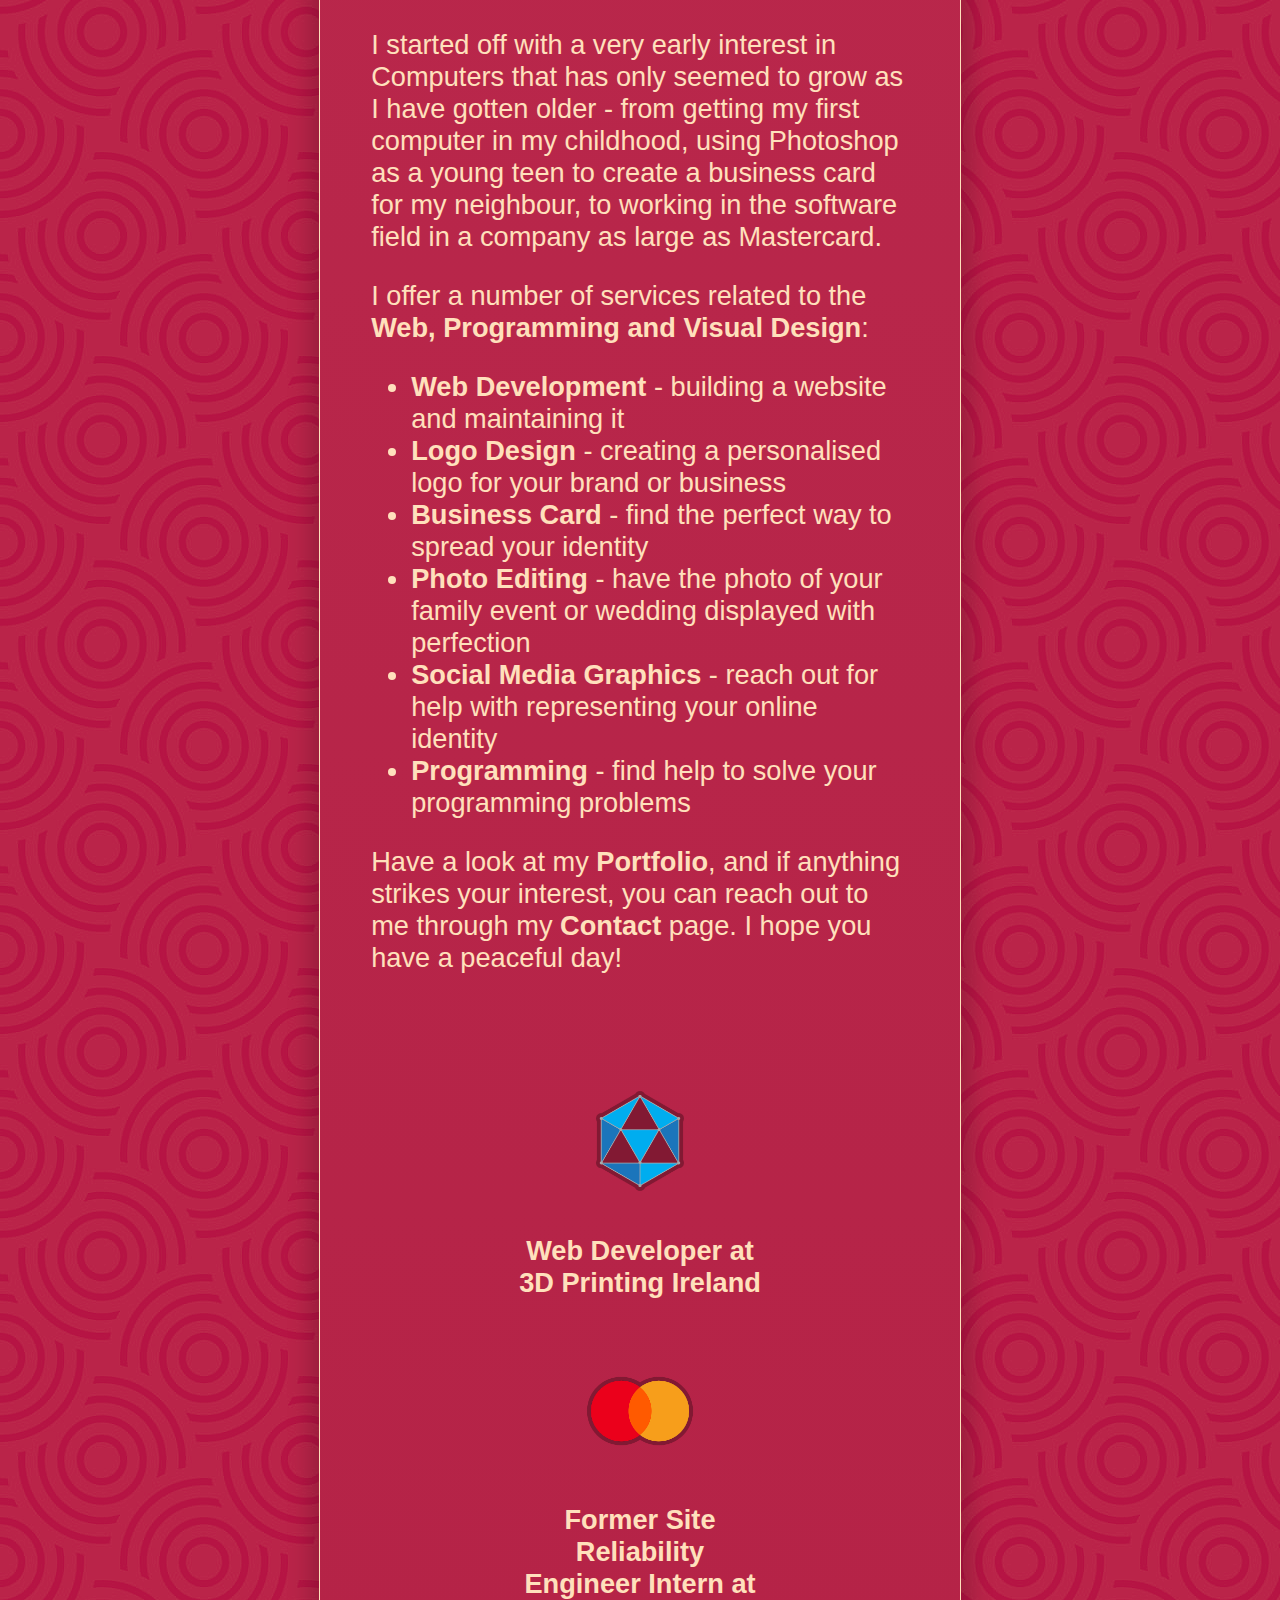
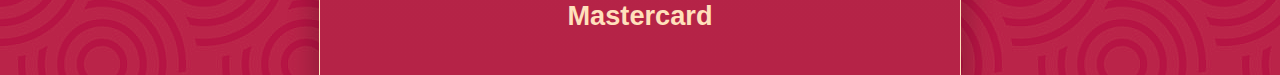
==== commit f6ed8236: "Add files via upload" ====
--- a/index.html
+++ b/index.html
@@ -15,19 +15,21 @@
     <!-- Logo -->
     <div class="logo"><img src="files/logo.png" alt="image"></div>
     <!-- Menu -->
-    <div class="menu-line"></div> <!-- Add this for the line -->
-    <div class="menu">
-      <br>
-      <img src="files/name.png" alt="image">
-      <!-- index.html -->
-      <h2><a href="index.html">HOME</a></h2>
-      <!-- portfolio.html -->
-      <h2><a href="portfolio.html">PORTFOLIO</a></h2>
-      <!-- contact.html-->
-      <h2><a href="contact.html">CONTACT</a></h2>
-      <br>
+    <div class="menu-container">
+      <div class="menu-line"></div> <!-- Add this for the line -->
+      <div class="menu">
+        <br>
+        <img src="files/name.png" alt="image">
+        <!-- index.html -->
+        <h2><a href="index.html">HOME</a></h2>
+        <!-- portfolio.html -->
+        <h2><a href="portfolio.html">PORTFOLIO</a></h2>
+        <!-- contact.html-->
+        <h2><a href="contact.html">CONTACT</a></h2>
+        <br>
+      </div>
+      <div class="menu-line"></div> <!-- Add this for the line -->
     </div>
-    <div class="menu-line"></div> <!-- Add this for the line -->
     <!-- Page Specific-->
     <!-- Personal Image & Blurb -->
     <div id="intro">
@@ -37,9 +39,9 @@
       <p>Technological University of Dublin</p>
       <br>
       <p>Welcome!</p>
-      <p>Having studied in the field of Computer Science & Web Development since 2019, I provide a number of services to help grow your business online, something that has become broadly necessary to achieve consistent growth in the modern world of business. From the fundamental building block of a Website, to designing video & graphic advertisements for social media, I can create what you need.</p>
-      <p>I started off with a very early interest in Computers that has only seemed to grow as I have gotten older - from getting my first computer in my childhood, to using early spare copies of Photoshop from my uncle as a young teen, to working in the software field in a company as large as Mastercard.</p>
-      <p>I offer a number of services related to the Web, Programming and Visual Design:</p>
+      <p>Having studied in the field of Computer Science & Web Development since 2019, I provide a number of services related to Web & Graphic Design. With services ranging from the fundamental building block of a website, to designing video & graphic advertisements for social media, I can design and create according to your needs - be it starting a brand or expanding your business online.</p>
+      <p>I started off with a very early interest in Computers that has only seemed to grow as I have gotten older - from getting my first computer in my childhood, using Photoshop as a young teen to create a business card for my neighbour, to working in the software field in a company as large as Mastercard.</p>
+      <p>I offer a number of services related to the <b>Web, Programming and Visual Design</b>:</p>
       <ul>
         <li><b>Web Development</b> - building a website and maintaining it</li>
         <li><b>Logo Design</b> - creating a personalised logo for your brand or business</li>
--- a/settings/styling.css
+++ b/settings/styling.css
@@ -4,19 +4,21 @@
     font-family: 'Trebuchet MS', sans-serif;
     margin: 0;
     padding: 0;
-    min-width:100vw;
-    min-height:100vh;
+    min-width:90vw;
+    min-height:90vh;
     background-image: url("../files/background.png");
     background-repeat: repeat;
 }
 /* Main Container */
 .container {
-    max-width: 50%;
-    min-height: 100%;
+    width: 50vw;
+    min-height: 100vh;
     margin: auto;
+    background-image: linear-gradient(#ffffff07, #00000007);
     background-color: #ba2449;
-    border-left:1.5vw solid #b61644;
-    border-right:1.5vw solid #b61644;
+    border-left:0.1vw solid #ffe0bc;
+    border-right:0.1vw solid #ffe0bc;
+    box-shadow: 0px 1vw 2vw 0.5vw rgba(0, 0, 0, 0.233)
 }
 /* CD Logo */
 .logo img {
@@ -26,21 +28,25 @@
     margin-right: auto;
     text-align: center;
 }
+.menu-container {
+    background-image: linear-gradient(to right, #b61644, #ffffff00, #b61644);
+}
 /* Navigation Bar */
 .menu {
+    height:15%;
     display: flex;
     align-items: center; /* Vertically aligns items */
     justify-content: space-between; /* Separates logo and menu items completely */
     flex-wrap: nowrap; /* Prevents wrapping of content */
     width: 100%; /* Ensures the menu fits within the parent container */
     max-width: 100%; /* Limits the width */
-    background-color: #b61644;
-    padding: 0.5em 1em; /* Adds padding for better spacing */
+    padding: 1em 1.5em; /* Adds padding for better spacing */
     box-sizing: border-box; /* Includes padding in the element's total width */
 }
 
 .menu img {
-    max-height: 3.2em; /* Scales the logo to fit with text size */
+    text-align: left;
+    max-height: 3.6em; /* Scales the logo to fit with text size */
     flex-shrink: 0; /* Prevents logo from shrinking */
 }
 
@@ -63,32 +69,29 @@
 }
 /* Line Break Styling */
 .menu-line {
-    height: 1px; /* Thickness of the line */
+    height: 0.1vh; /* Thickness of the line */
     background-color: #ffe0bc; /* Gold color */
     width: 100%; /* Spans the full width of the menu container */
     margin: auto; /* Adds spacing around the line */
     display: block; /* Ensures the line is visible as a block element */
 }
-
-
-
 /* Header 1 */
 h1 {
-    font-size: 2em;
+    font-size: 4em;
     text-align: center;
     padding: 3%;
     color: #ffe0bc;
 }
 /* Header 2 */
 h2 {
-    font-size: 1.2em;
+    font-size: 2.4em;
     text-align: center;
     padding: 2%;
     color: #ffe0bc;
 }
 /* Header 3 */
 h3 {
-    font-size: 0.85em;
+    font-size: 1.7em;
     text-align: center;
     padding: 1%;
     color: #ffe0bc;
@@ -96,13 +99,13 @@
 /* Paragraph */
 p {
     font-family: 'Trebuchet MS', sans-serif;
-    font-size: 0.85em;
+    font-size: 1.7em;
     text-align: left;
     color: #ffe0bc;
 }
 ul {
     text-align: left;
-    font-size: 0.85em;
+    font-size: 1.7em;
     color: #ffe0bc;
 }
 li {
@@ -178,15 +181,25 @@
 /* Portfolio Menu */
 #portfolio-menu-selection {
     display: block;
-    text-align: center;
-    background-color:#b61644;
+    margin-top: 10vh;
+    padding-bottom: 10vh;
+    margin-left: auto;
+    margin-right: auto;
+    text-align: center;
+    max-height: 80%;
 }
 
 /* Portfolio Banners */
 #portfolio-menu-selection img {
-    padding-top: 4vh;
-    padding-bottom: 4vh;
+    border-bottom:0.1vh solid #ffe0bc;
+    border-top:0.1vh solid #ffe0bc;
+    margin-bottom:10vh;
     display: block;
     width: 100%;
-
+    box-shadow: 0px 1vw 2vw 0.5vw rgba(0, 0, 0, 0.075);
+}
+
+#portfolio-offer img {
+    border: 0;
+    box-shadow: 0vw 0vw 0vw 0vw;
 }